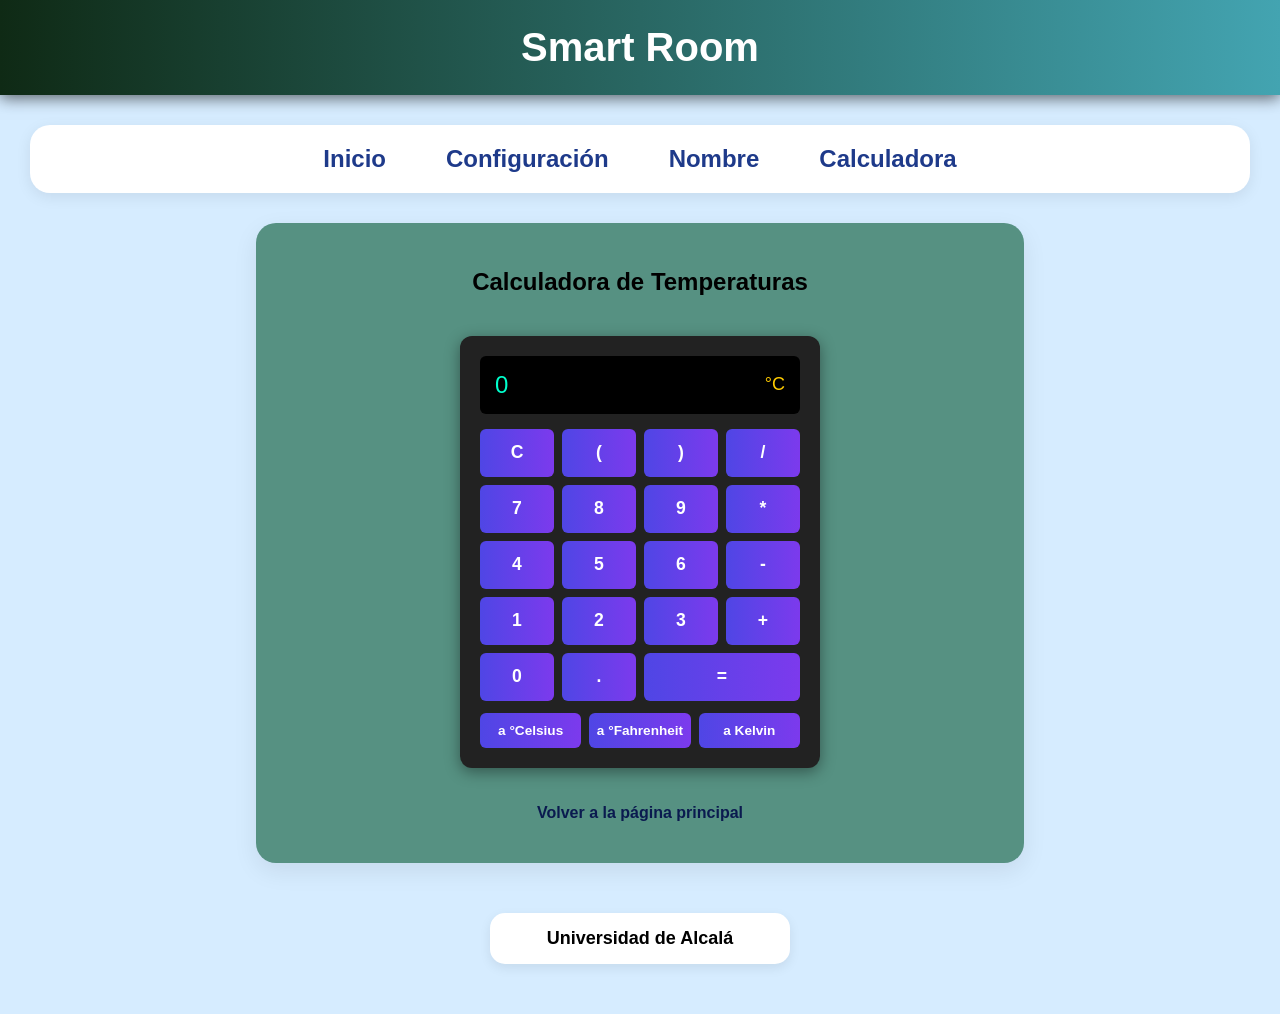
==== calculadora.html @ 66076687 "apartado 4 acabado" ====
<!DOCTYPE html>
<html lang="es">
<head>
    <meta charset="UTF-8">
    <meta name="viewport" content="width=device-width, initial-scale=1.0">
    <title>Calculadora de Temperaturas - Smart Room</title>
    <link rel="stylesheet" href="./css/iroom.css">
    <style>
        /* Reglas aisladas para la calculadora para evitar conflictos con iroom.css */
        .calculadora, .calculadora * {
            box-sizing: border-box;
        }

        .calculadora {
            width: 100%;
            max-width: 360px;
            margin: 20px auto;
            padding: 20px;
            background-color: #222222;
            border-radius: 12px;
            box-shadow: 0 4px 15px rgba(0,0,0,0.4);
            color: white;
        }

        .pantalla {
            width: 100%;
            background-color: #000000;
            color: #00ffcc;
            padding: 15px;
            font-size: 1.5em;
            text-align: right;
            border-radius: 6px;
            margin-bottom: 15px;
            min-height: 55px;
            word-break: break-all;
            display: flex;
            justify-content: space-between;
            align-items: center;
        }

        .pantalla .unidad {
            font-size: 0.75em;
            color: #ffcc00;
            margin-left: 10px;
        }

        .botonera {
            display: grid;
            grid-template-columns: repeat(4, 1fr);
            gap: 8px;
            width: 100%;
        }

        .botonera button {
            width: 100% !important;
            height: 48px !important;
            font-size: 1.1em !important;
            font-weight: bold !important;
            border: none !important;
            border-radius: 6px !important;
            cursor: pointer;
            background-color: #444444 !important;
            color: white !important;
            margin: 0 !important;
            padding: 0 !important;
        }

        .botonera button:hover {
            background-color: #666666 !important;
        }

        .botonera button.operador {
            background-color: #f39c12 !important;
        }

        .botonera button.operador:hover {
            background-color: #d68910 !important;
        }

        .botonera button.limpiar {
            background-color: #e74c3c !important;
        }

        .botonera button.limpiar:hover {
            background-color: #c0392b !important;
        }

        .seccion-conversion {
            margin-top: 12px;
            display: grid;
            grid-template-columns: repeat(3, 1fr);
            gap: 8px;
            width: 100%;
        }

        .seccion-conversion button {
            width: 100% !important;
            padding: 10px 2px !important;
            font-size: 0.85em !important;
            background-color: #2980b9 !important;
            color: white !important;
            border: none !important;
            border-radius: 6px !important;
            cursor: pointer;
            margin: 0 !important;
        }

        .seccion-conversion button:hover {
            background-color: #1f618d !important;
        }
    </style>
</head>
<body>
    <header>
        <h1>Smart Room</h1>
    </header>

    <nav aria-label="Menú principal">
        <a href="index.html" class="menu-btn">Inicio</a>
        <a href="config.html" class="menu-btn">Configuración</a>
        <a href="minombre.html" class="menu-btn">Nombre</a>
        <a href="calculadora.html" class="menu-btn">Calculadora</a>
    </nav>

    <main>
        <section style="width: 100%; display: flex; flex-direction: column; align-items: center;">
            <h2>Calculadora de Temperaturas</h2>

            <div class="calculadora">
                <!-- Pantalla del resultado y la unidad activa -->
                <div class="pantalla">
                    <span id="valorPantalla">0</span>
                    <span id="unidadPantalla" class="unidad">°C</span>
                </div>

                <!-- Botonera de operaciones matemáticas -->
                <div class="botonera">
                    <button class="limpiar" onclick="limpiarPantalla()">C</button>
                    <button onclick="presionarNumero('(')">(</button>
                    <button onclick="presionarNumero(')')">)</button>
                    <button class="operador" onclick="presionarOperador('/')">/</button>

                    <button onclick="presionarNumero('7')">7</button>
                    <button onclick="presionarNumero('8')">8</button>
                    <button onclick="presionarNumero('9')">9</button>
                    <button class="operador" onclick="presionarOperador('*')">*</button>

                    <button onclick="presionarNumero('4')">4</button>
                    <button onclick="presionarNumero('5')">5</button>
                    <button onclick="presionarNumero('6')">6</button>
                    <button class="operador" onclick="presionarOperador('-')">-</button>

                    <button onclick="presionarNumero('1')">1</button>
                    <button onclick="presionarNumero('2')">2</button>
                    <button onclick="presionarNumero('3')">3</button>
                    <button class="operador" onclick="presionarOperador('+')">+</button>

                    <button onclick="presionarNumero('0')">0</button>
                    <button onclick="presionarNumero('.')">.</button>
                    <button class="operador" style="grid-column: span 2;" onclick="calcularResultado()">=</button>
                </div>

                <!-- Conversión directa de escalas -->
                <div class="seccion-conversion">
                    <button onclick="convertirA('C')">a °Celsius</button>
                    <button onclick="convertirA('F')">a °Fahrenheit</button>
                    <button onclick="convertirA('K')">a Kelvin</button>
                </div>
            </div>

            <p><a href="index.html">Volver a la página principal</a></p>
        </section>
    </main>

    <footer>Universidad de Alcalá</footer>

    <script src="datos.js"></script>
</body>
</html>
---- css/iroom.css ----
*{
    font-family: 'Segoe UI', Tahoma, Geneva, Verdana, sans-serif;
    box-sizing: border-box;
}

body{
    background:#d6ecff;
    margin:0;
    padding:0;
}
/*cabecera*/
header{
    background:linear-gradient(90deg, #0f2a15,#43a4b1);

    padding:25px;
    box-shadow:0 3px 15px rgba(0,0,0,0.6);

    text-align:center;
}

h1{
    font-size: 40px;
    font-weight:700;
    color:white;
    margin:0;
}
h2 { 
    font-size: 24px;
    font-weight:600;
}
/*menu*/
nav{
    background: white;

    padding:20px;

    margin:30px;

    border-radius:20px;

    box-shadow:0 4px 15px rgba(0,0,0,0.08);

    display:flex;

    justify-content:center;

    gap:60px;

    font-size:24px;

    font-weight:600;
}
nav a{
    text-decoration:none;
    color:#1e3a8a;
}

.barra {
    display: flex;
    align-items: stretch;
    gap: 30px;
    margin: 30px;
}

.barra nav{
    flex: 1;
    margin: 0;
}

aside{
    width:280px;
    background:rgb(86, 145, 130);
    padding:20px;
    border-radius:20px;
    box-shadow:0 4px 15px rgba(0,0,0,0.08);
}
aside h2,
aside p{
    color:black;
}
aside h2{
 font-size: 20px;
 margin: 0 0 10px;
}
aside p{
    margin:0;
}


main{
    width:60%;
    margin:0 auto;
}

main.inicio{
    display: grid;
    grid-template-columns: 1fr 1fr;
    gap: 25px;
}

section{
    background:rgb(86, 145, 130);
    border-radius:20px;
    padding:25px;
    margin-bottom:25px;
    box-shadow: 0 8px 25px rgba(0,0,0,0.08);
    transition:0.3s;
}


section:hover{
    transform:translateY(-4px);
}
section a{
    color: #0a1a4f;
}
section a:hover{
    color: #312e81;
}

img{
    width:100%;
    max-width:400px;
    height:260px;

    object-fit:cover;

    display:block;
    margin:20px auto;

    border-radius:15px;
}

a{
    color:#2563eb;
    font-weight:600;
    text-decoration:none;
}

a:hover{
    color:#7c3aed;

    text-decoration:underline;
}

a:focus-visible,
button:focus-visible,
input:focus-visible{
    outline:3px solid #f59e0b;
    outline-offset: 3px;
}

label{
    font-weight: 600;
}
input[type="text"],
input[type="password"],
input[type="number"],
input[type="url"],
input[type="file"]{
    display: block;
    width:100%;
    padding:12px;
    border:none;
    border-radius:10px;
    margin-top:8px;
    margin-bottom:15px;
}

input[type="text"],
input[type="password"],
input[type="number"],
input[type="url"]{
    background:#1e293b;
    color:white;
}

input[type="file"]{
    background: #edf2f7;
}
input[type="checkbox"]{
    width: 18px;
    height: 18px;
    margin-right: 8px;
    vertical-align: middle;
}

button,
input[type="submit"]{
    background:linear-gradient(90deg,#4f46e5,#7c3aed);
    color:white;
    border:none;
    padding:14px 30px;
    border-radius:30px;
    cursor:pointer;
    font-weight:bold;
    width:250px;

}
#diferencia{
    font-weight: bold;
}


footer{
    clear:both;
    text-align:center;
    width:300px;
    margin:50px auto;

    background:white;
    padding:15px;

    border-radius:15px;

    box-shadow:0 4px 12px rgba(0,0,0,0.08);

    font-size:18px;
    font-weight:600;
}

/* config.html */

main.config{
    width:80%;
    max-width:1300px;
}
main.config form{
    display:grid;
    grid-template-columns: 1fr 1fr;
    gap: 40px;
    margin: 20px auto;
}
main.config form input[type="submit"]{
    grid-column: 1/3;
    justify-self: center;
}

/*fecha reloj*/
#fechaHora{
    text-align:center;
    font-size:18px;
    font-weight:bold;
    color:#1e3a8a;
    margin-top:10px;
}
.enlace-volver{
    text-align:center;
}

/* MOVIL */

@media(max-width:900px){

    main,
    main.config{
        width: 90%;
        margin: 20px auto;
    }
    .barra{
        flex-direction: column;
        margin:20px;
    }
    aside{
        width:100%;
    }
    main.inicio{
        grid-template-columns:1fr;
    }
    main.config form{
        grid-template-columns: 1fr;
    }
    main.config form input[type="submit"]{
        grid-column: 1;
    }
    nav{
        flex-direction: column;
        align-items: center;
        gap: 15px;
        font-size: 20px;
    }
    h1{
        font-size: 32px;
    }
}

.modal{
    display:none;/*lo esconde*/
    position:fixed;
    inset: 0;/*para que ocupe toda la pantalla*/
    background: rgba(0,0,0,0.5);
    justify-content: center;
    align-items: center;
}
.modal.visible{
    display: grid;
}
.modal-caja{
    background: white;
    padding: 30px;
    border-radius: 20px;
    max-width: 400px;
    width:90%;
    text-align: center;
}
#modal-mensaje{
    white-space: pre-line;
}
.modal-caja button{
    margin: 5px;
}
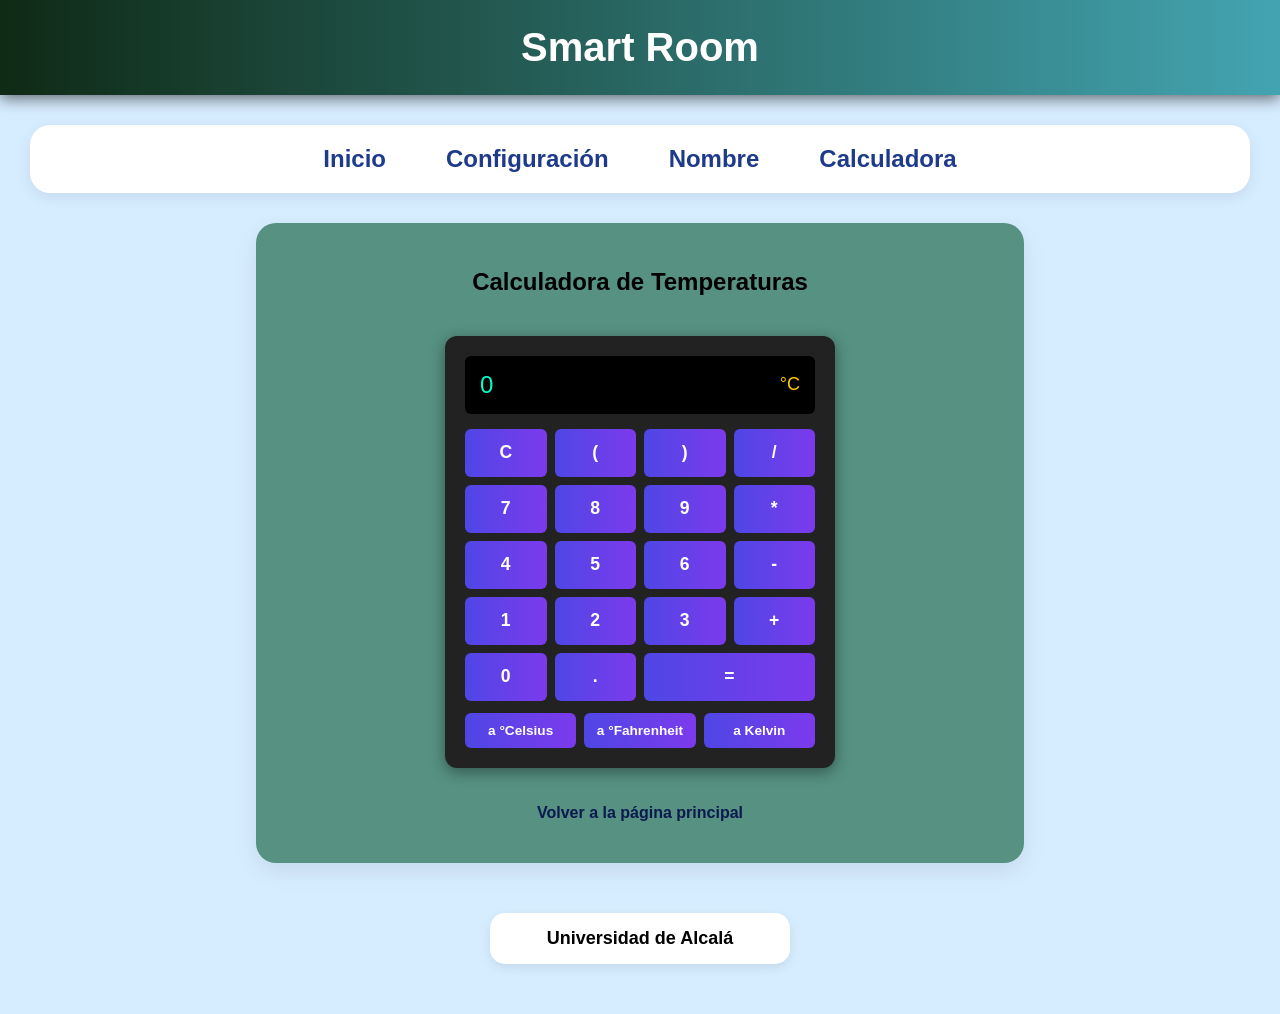
==== commit 30a951d1: "detalles" ====
--- a/calculadora.html
+++ b/calculadora.html
@@ -13,7 +13,7 @@
 
         .calculadora {
             width: 100%;
-            max-width: 360px;
+            max-width: 390px;
             margin: 20px auto;
             padding: 20px;
             background-color: #222222;
@@ -106,7 +106,7 @@
         }
 
         .seccion-conversion button:hover {
-            background-color: #1f618d !important;
+            background-color: #978689 !important;
         }
     </style>
 </head>
